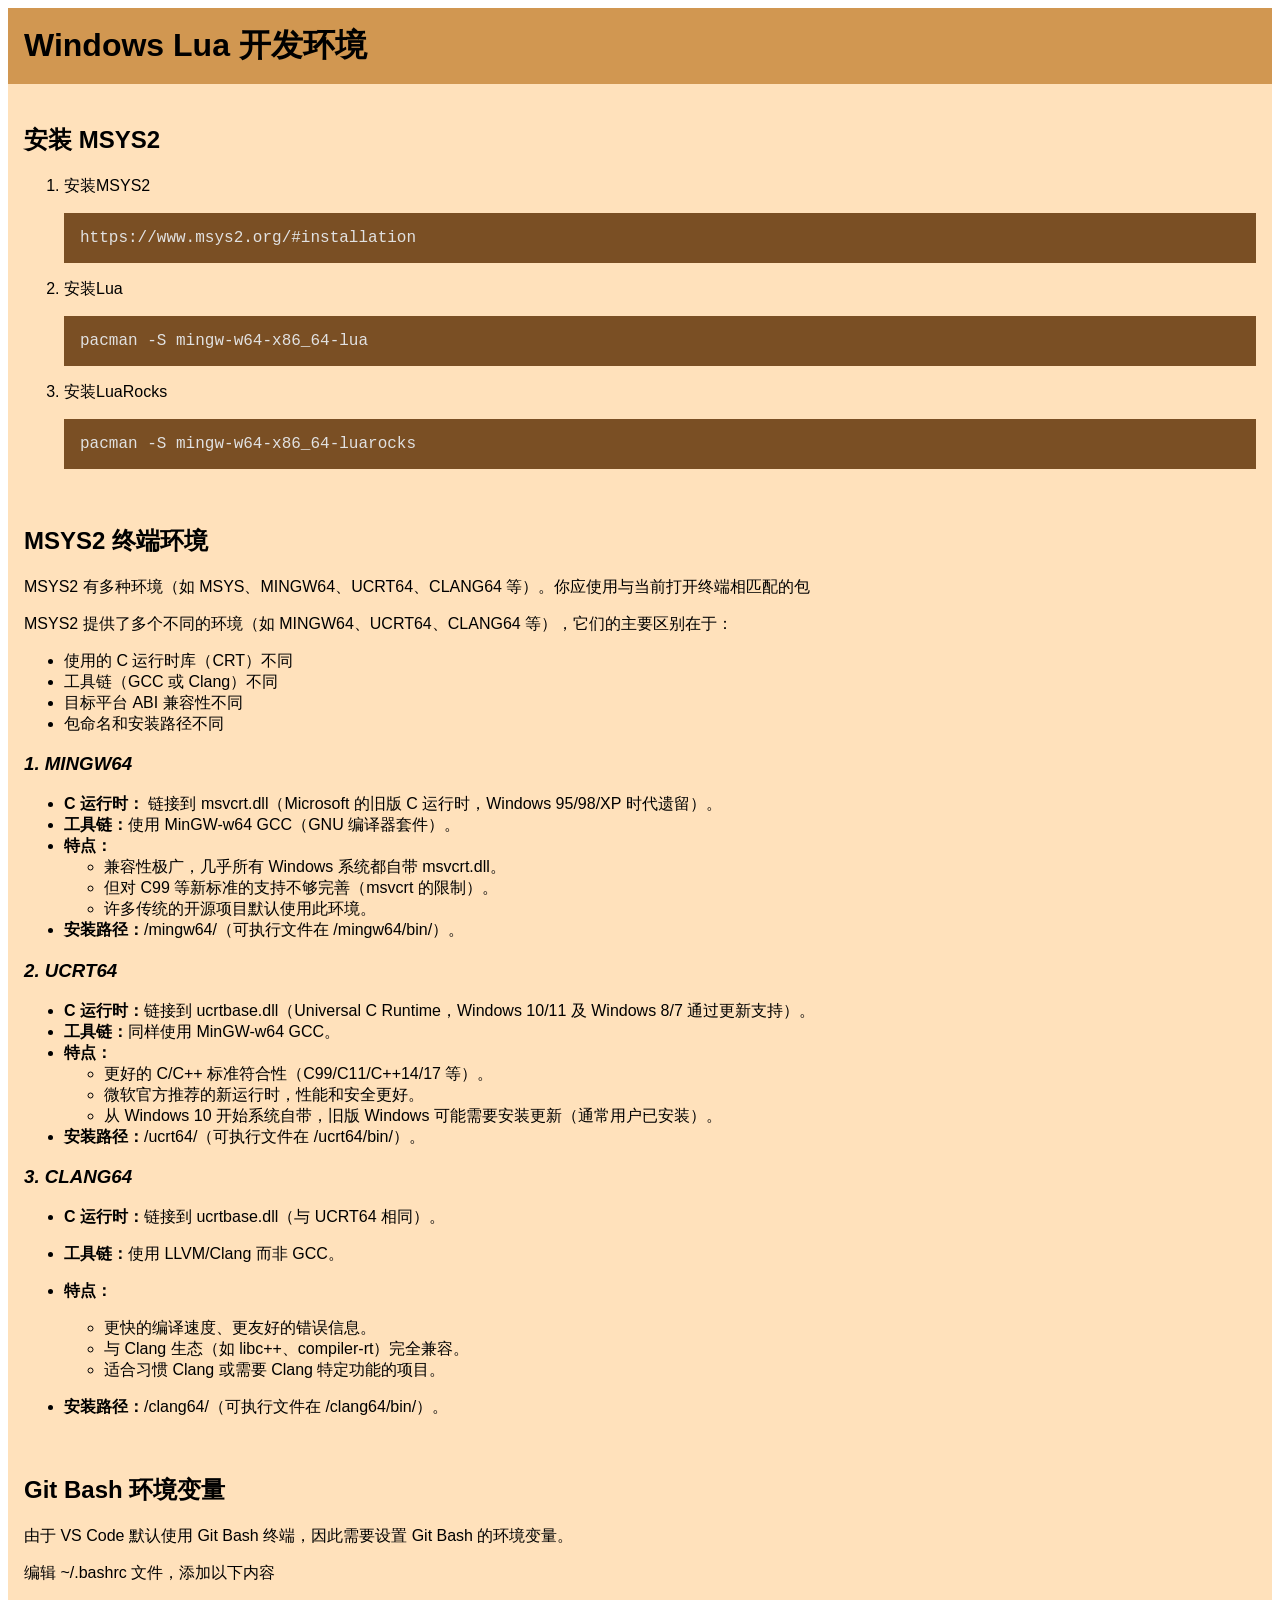
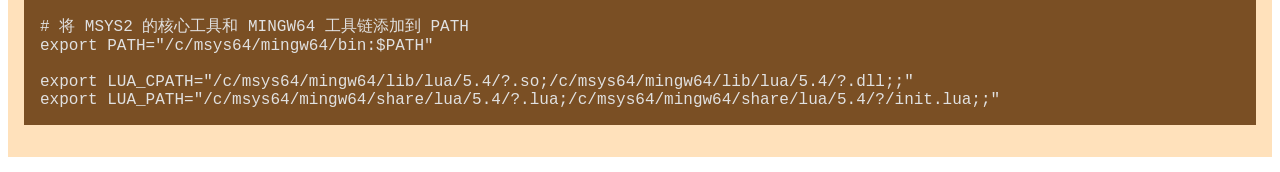
==== windows_lua_dev_env.html @ 79942db1 "first commit" ====
<!DOCTYPE html>

<head>
    <link rel="stylesheet" href="./css/style.css">
    <meta charset="utf-8">
</head>

<body><div id="markdown">

<h1>Windows Lua 开发环境</h1>


<h2>安装 MSYS2</h2>

<ol>
    <li><p>安装MSYS2</p>
    
    <p><code>https://www.msys2.org/#installation</code></p></li>
    <li><p>安装Lua</p>
    
    <p><code>pacman -S mingw-w64-x86_64-lua</code></p></li>
    <li><p>安装LuaRocks</p>
    
    <p><code>pacman -S mingw-w64-x86_64-luarocks</code></p></li>
</ol>


<h2>MSYS2 终端环境</h2>

<p>MSYS2 有多种环境（如 MSYS、MINGW64、UCRT64、CLANG64 等）。你应使用与当前打开终端相匹配的包</p>

<p>MSYS2 提供了多个不同的环境（如 MINGW64、UCRT64、CLANG64 等），它们的主要区别在于：</p>

<ul>
    <li>使用的 C 运行时库（CRT）不同</li>
    <li>工具链（GCC 或 Clang）不同</li>
    <li>目标平台 ABI 兼容性不同</li>
    <li>包命名和安装路径不同</li>
</ul>

<h3>1. MINGW64</h3>

<ul>
    <li><strong>C 运行时：</strong> 链接到 msvcrt.dll（Microsoft 的旧版 C 运行时，Windows 95/98/XP 时代遗留）。</li>
    <li><strong>工具链：</strong>使用 MinGW-w64 GCC（GNU 编译器套件）。</li>
    <li><strong>特点：</strong>
    <ul>
        <li>兼容性极广，几乎所有 Windows 系统都自带 msvcrt.dll。</li>
        <li>但对 C99 等新标准的支持不够完善（msvcrt 的限制）。</li>
        <li>许多传统的开源项目默认使用此环境。</li>
    </ul></li>
    <li><strong>安装路径：</strong>/mingw64/（可执行文件在 /mingw64/bin/）。</li>
</ul>

<h3>2. UCRT64</h3>

<ul>
    <li><strong>C 运行时：</strong>链接到 ucrtbase.dll（Universal C Runtime，Windows 10/11 及 Windows 8/7 通过更新支持）。</li>
    <li><strong>工具链：</strong>同样使用 MinGW-w64 GCC。</li>
    <li><strong>特点：</strong>
    <ul>
        <li>更好的 C/C++ 标准符合性（C99/C11/C++14/17 等）。</li>
        <li>微软官方推荐的新运行时，性能和安全更好。</li>
        <li>从 Windows 10 开始系统自带，旧版 Windows 可能需要安装更新（通常用户已安装）。</li>
    </ul></li>
    <li><strong>安装路径：</strong>/ucrt64/（可执行文件在 /ucrt64/bin/）。</li>
</ul>

<h3>3. CLANG64</h3>

<ul>
    <li><p><strong>C 运行时：</strong>链接到 ucrtbase.dll（与 UCRT64 相同）。</p></li>
    <li><p><strong>工具链：</strong>使用 LLVM/Clang 而非 GCC。</p></li>
    <li><p><strong>特点：</strong></p>
    <ul>
        <li>更快的编译速度、更友好的错误信息。</li>
        <li>与 Clang 生态（如 libc++、compiler-rt）完全兼容。</li>
        <li>适合习惯 Clang 或需要 Clang 特定功能的项目。</li>
    </ul></li>
    <li><p><strong>安装路径：</strong>/clang64/（可执行文件在 /clang64/bin/）。</p></li>
</ul>


<h2>Git Bash 环境变量</h2>
<p>由于 VS Code 默认使用 Git Bash 终端，因此需要设置 Git Bash 的环境变量。</p>

<p>编辑 ~/.bashrc 文件，添加以下内容</p>

<pre><code># 将 MSYS2 的核心工具和 MINGW64 工具链添加到 PATH
export PATH="/c/msys64/mingw64/bin:$PATH"

export LUA_CPATH="/c/msys64/mingw64/lib/lua/5.4/?.so;/c/msys64/mingw64/lib/lua/5.4/?.dll;;"
export LUA_PATH="/c/msys64/mingw64/share/lua/5.4/?.lua;/c/msys64/mingw64/share/lua/5.4/?/init.lua;;"
</code></pre>

</div></body>
---- css/style.css ----
#markdown {
    background-color: rgb(255, 225, 187);
    padding: 1em;
}

#markdown code {
    font-family: Consolas, monospace;
    color: rgb(225, 225, 225);
    background-color: rgb(122, 79, 36);
    display: block;
    padding: 1em;
}

#markdown * {
    font-family: Arial, sans-serif;
}

#markdown h1 {
    display: block;
    background-color: rgb(209, 151, 81);
    margin: -0.5em;
    padding: 0.5em;
    font-weight: 900;
}

#markdown h2 {
    padding-top: 1.5em;
}

#markdown h3 {
    font-style: italic;
}
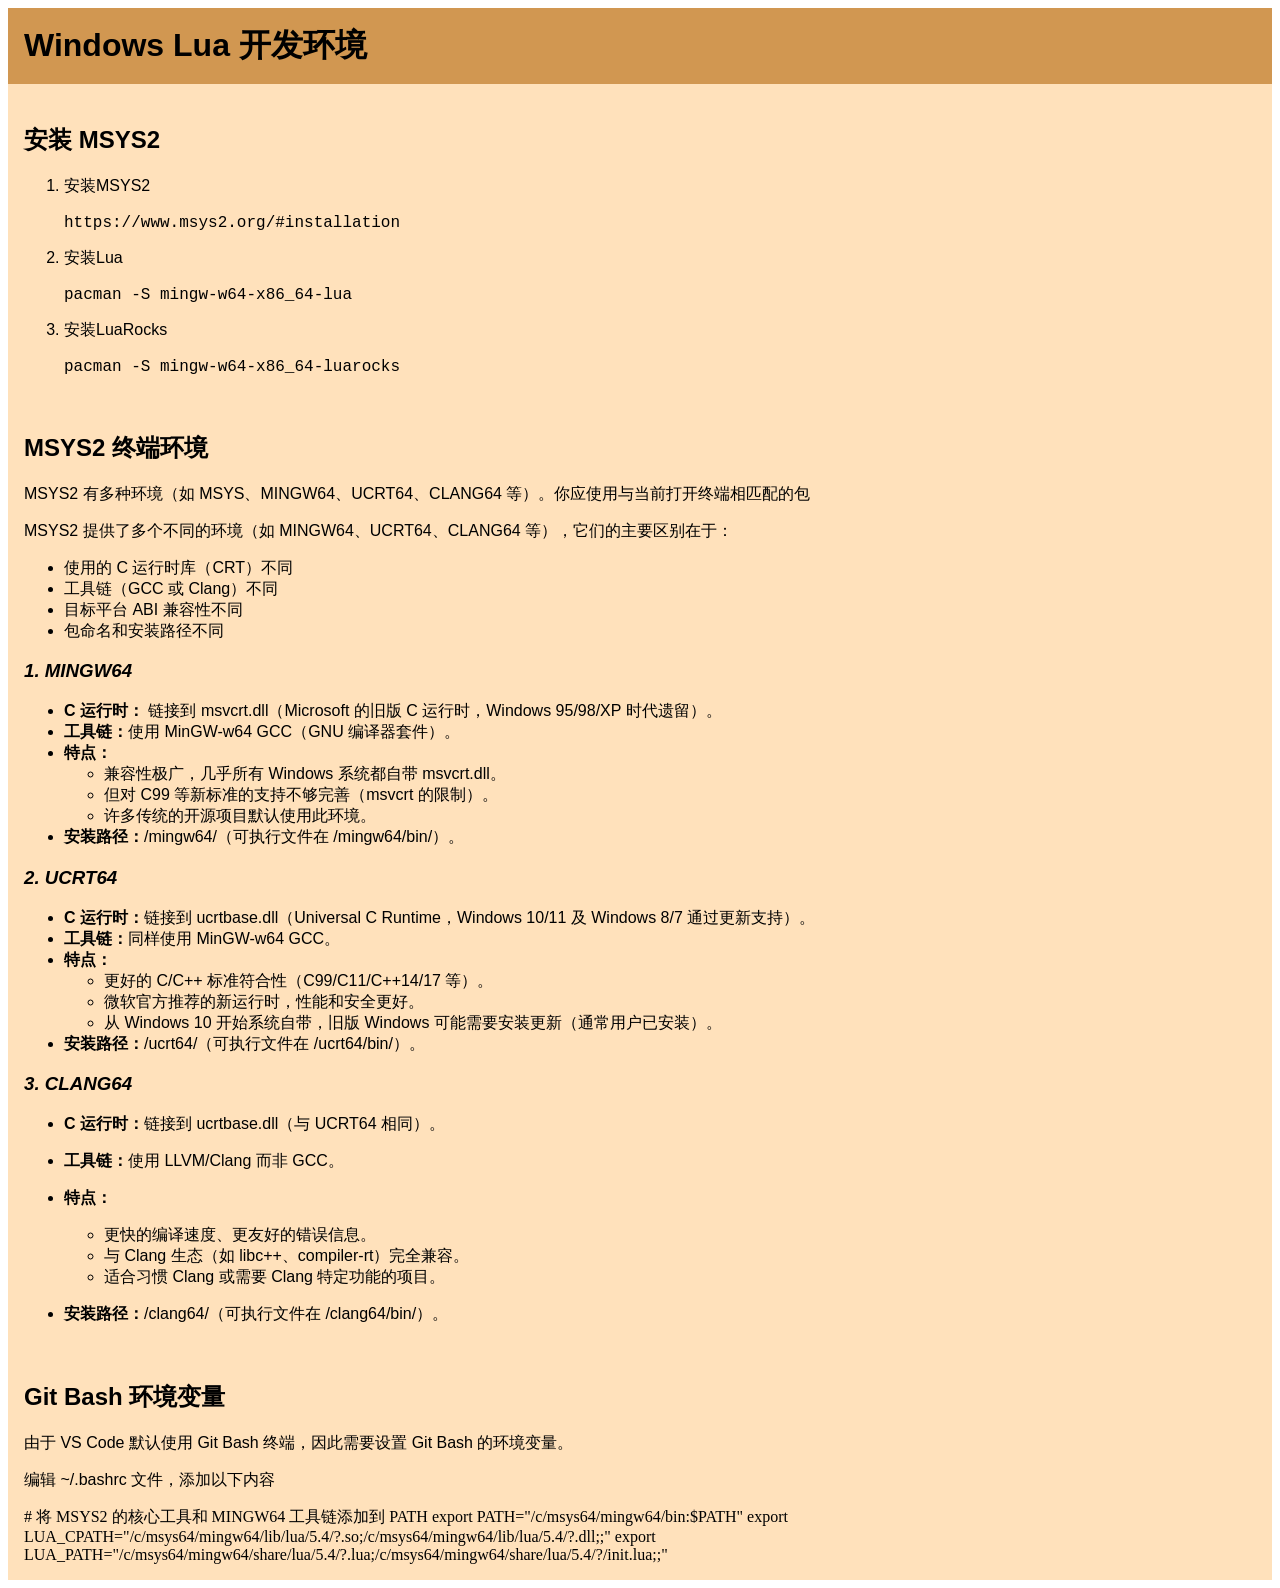
==== commit 8982d403: "update" ====
--- a/windows_lua_dev_env.html
+++ b/windows_lua_dev_env.html
@@ -86,11 +86,10 @@
 
 <p>编辑 ~/.bashrc 文件，添加以下内容</p>
 
-<pre><code># 将 MSYS2 的核心工具和 MINGW64 工具链添加到 PATH
-export PATH="/c/msys64/mingw64/bin:$PATH"
+    # 将 MSYS2 的核心工具和 MINGW64 工具链添加到 PATH
+    export PATH="/c/msys64/mingw64/bin:$PATH"
 
-export LUA_CPATH="/c/msys64/mingw64/lib/lua/5.4/?.so;/c/msys64/mingw64/lib/lua/5.4/?.dll;;"
-export LUA_PATH="/c/msys64/mingw64/share/lua/5.4/?.lua;/c/msys64/mingw64/share/lua/5.4/?/init.lua;;"
-</code></pre>
+    export LUA_CPATH="/c/msys64/mingw64/lib/lua/5.4/?.so;/c/msys64/mingw64/lib/lua/5.4/?.dll;;"
+    export LUA_PATH="/c/msys64/mingw64/share/lua/5.4/?.lua;/c/msys64/mingw64/share/lua/5.4/?/init.lua;;"
 
 </div></body>
--- a/css/style.css
+++ b/css/style.css
@@ -3,17 +3,22 @@
     padding: 1em;
 }
 
+#markdown * {
+    font-family: Arial, sans-serif;
+}
+
 #markdown code {
     font-family: Consolas, monospace;
+}
+
+#markdown pre>code {
     color: rgb(225, 225, 225);
     background-color: rgb(122, 79, 36);
     display: block;
     padding: 1em;
 }
 
-#markdown * {
-    font-family: Arial, sans-serif;
-}
+
 
 #markdown h1 {
     display: block;
@@ -29,4 +34,15 @@
 
 #markdown h3 {
     font-style: italic;
+}
+
+#markdown table {
+    border-collapse: collapse;
+    /* 合并边框 */
+}
+
+#markdown th,
+td {
+    border: 1px solid black;
+    padding: 0.5em;
 }
